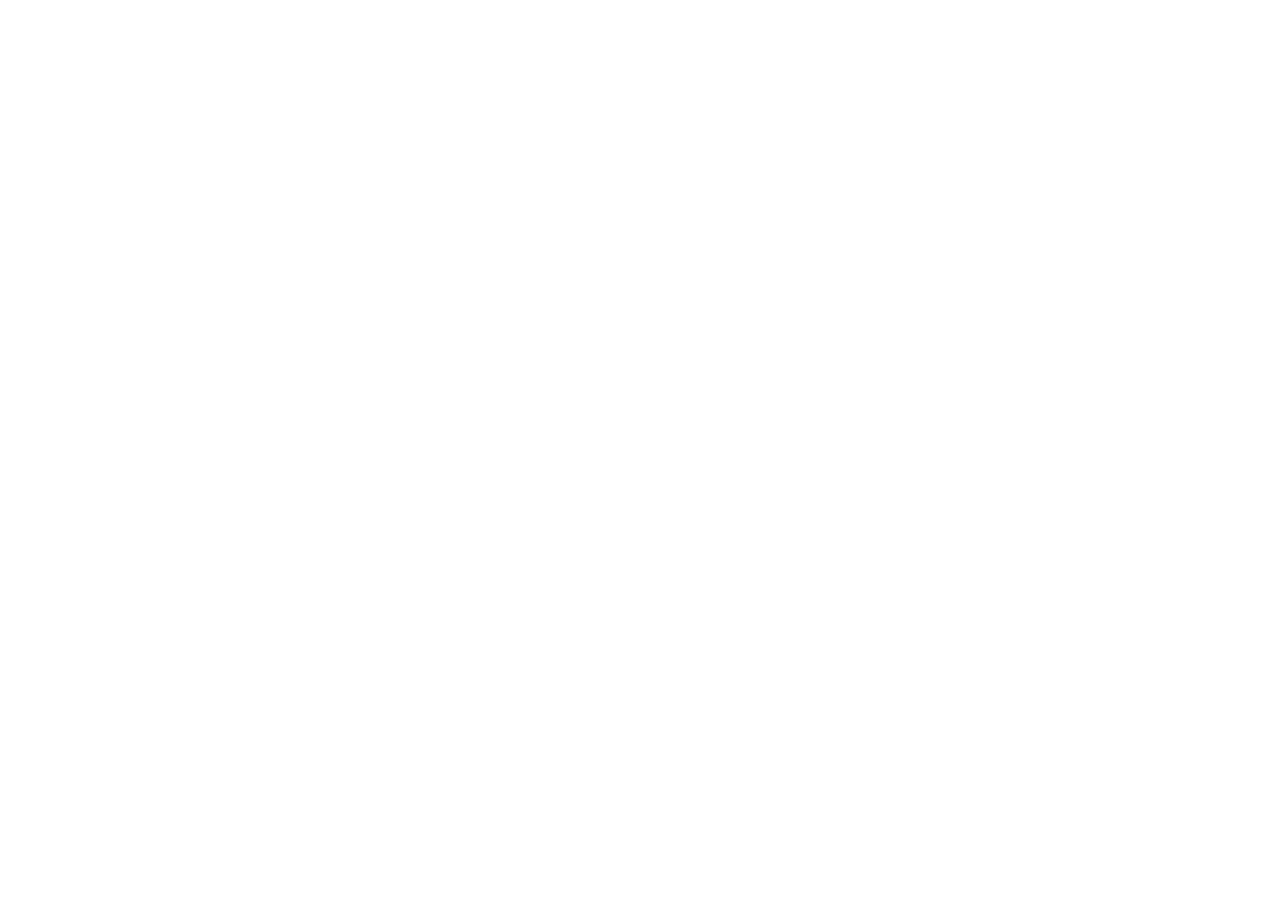
==== index.html @ 7a0e9c05 "start project" ====
<!DOCTYPE html>
<html lang="en">
<head>
    <meta charset="UTF-8">
    <meta name="viewport" content="width=device-width, initial-scale=1.0">
    <title>독후감 웹사이트</title>
</head>
<body>
    
</body>
</html>
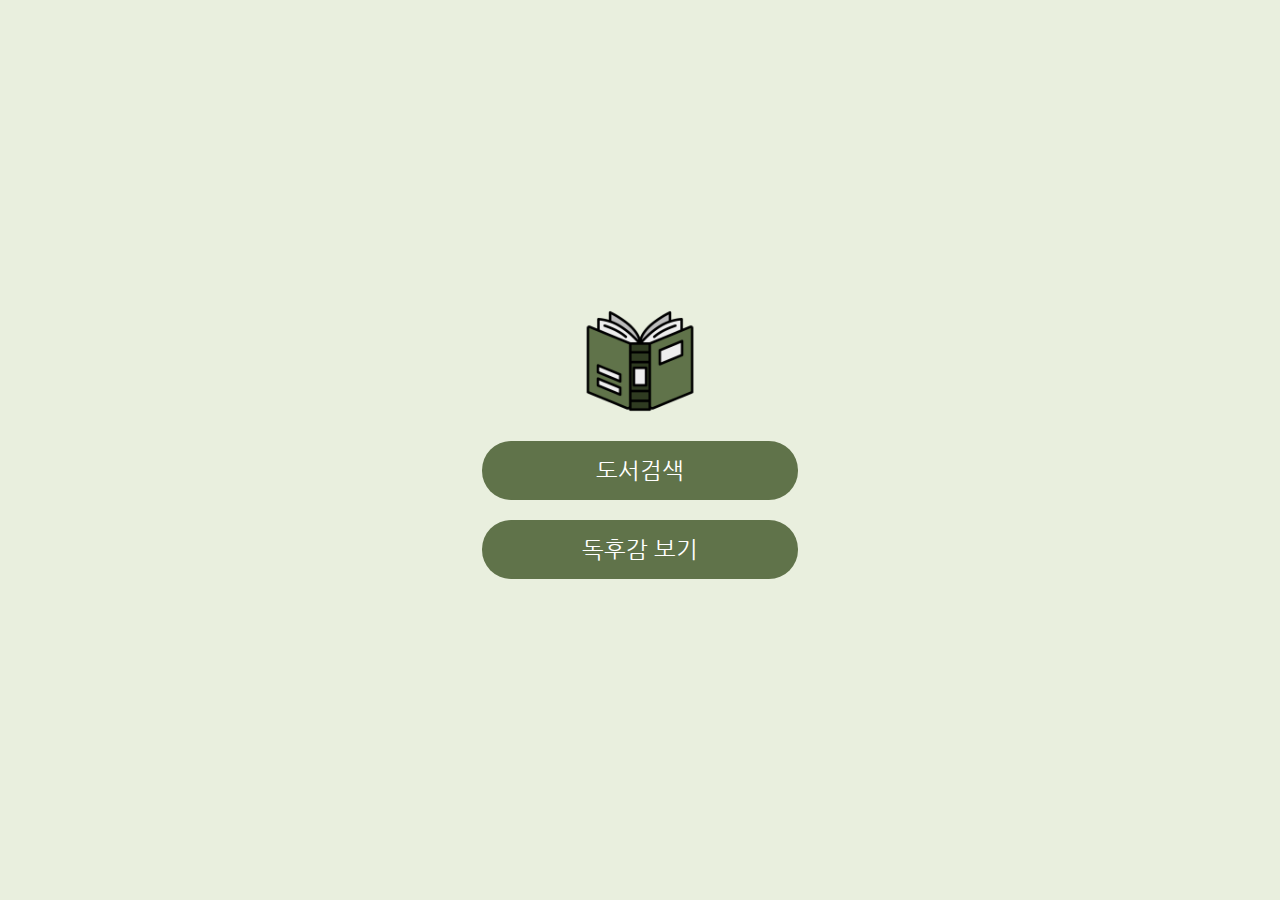
==== commit 8d0fb293: "index완료" ====
--- a/index.html
+++ b/index.html
@@ -1,11 +1,24 @@
+<!-- 키 913285bb37e7776ada8d1aadf10e4059 -->
 <!DOCTYPE html>
 <html lang="en">
+
 <head>
     <meta charset="UTF-8">
     <meta name="viewport" content="width=device-width, initial-scale=1.0">
+    <link rel="preconnect" href="https://fonts.googleapis.com">  <!--글꼴-->
+    <link rel="preconnect" href="https://fonts.gstatic.com" crossorigin>
+    <link href="https://fonts.googleapis.com/css2?family=Nanum+Gothic&display=swap" rel="stylesheet">
+    
+    <link rel="stylesheet" href="./css/index.css">
     <title>독후감 웹사이트</title>
 </head>
+
 <body>
-    
+    <div class="container">
+        <img src="./img/bookicon.png" class="bookicon" alt="Book Icon">
+        <button class="button" onClick="location.href='searchBook.html'">도서검색</button>
+        <button class="button" onClick="location.href='BoardBookReport.html'">독후감 보기</button>
+    </div>
 </body>
+
 </html>--- a/css/index.css
+++ b/css/index.css
@@ -0,0 +1,46 @@
+.nanum-gothic-regular {
+    font-family: "Nanum Gothic", sans-serif;
+    font-weight: 400;
+    font-style: normal;
+}
+/*글꼴*/
+
+body {
+    background-color: #E9EFDE;
+    display: flex;
+    justify-content: center;
+    align-items: center;
+    height: 100vh;
+    margin: 0;
+    font-family: Arial, sans-serif;
+}
+
+.container {
+    text-align: center;
+}
+
+.bookicon {
+    width: 120px;
+    height: auto;
+    display: block;
+    margin: 0 auto;
+}
+
+.button {
+    background-color: #60734A;
+    color: white;
+    border: none;
+    padding: 15px 100px;
+    margin: 10px;
+    border-radius: 29px;
+    cursor: pointer;
+    font-size: 23px;
+    display: block;
+    width: 100%;
+    margin: 20px auto;
+    font-family: "Nanum Gothic", sans-serif;  /*폰트*/
+}
+
+.button:hover {
+    background-color: #4E5D3A;
+}